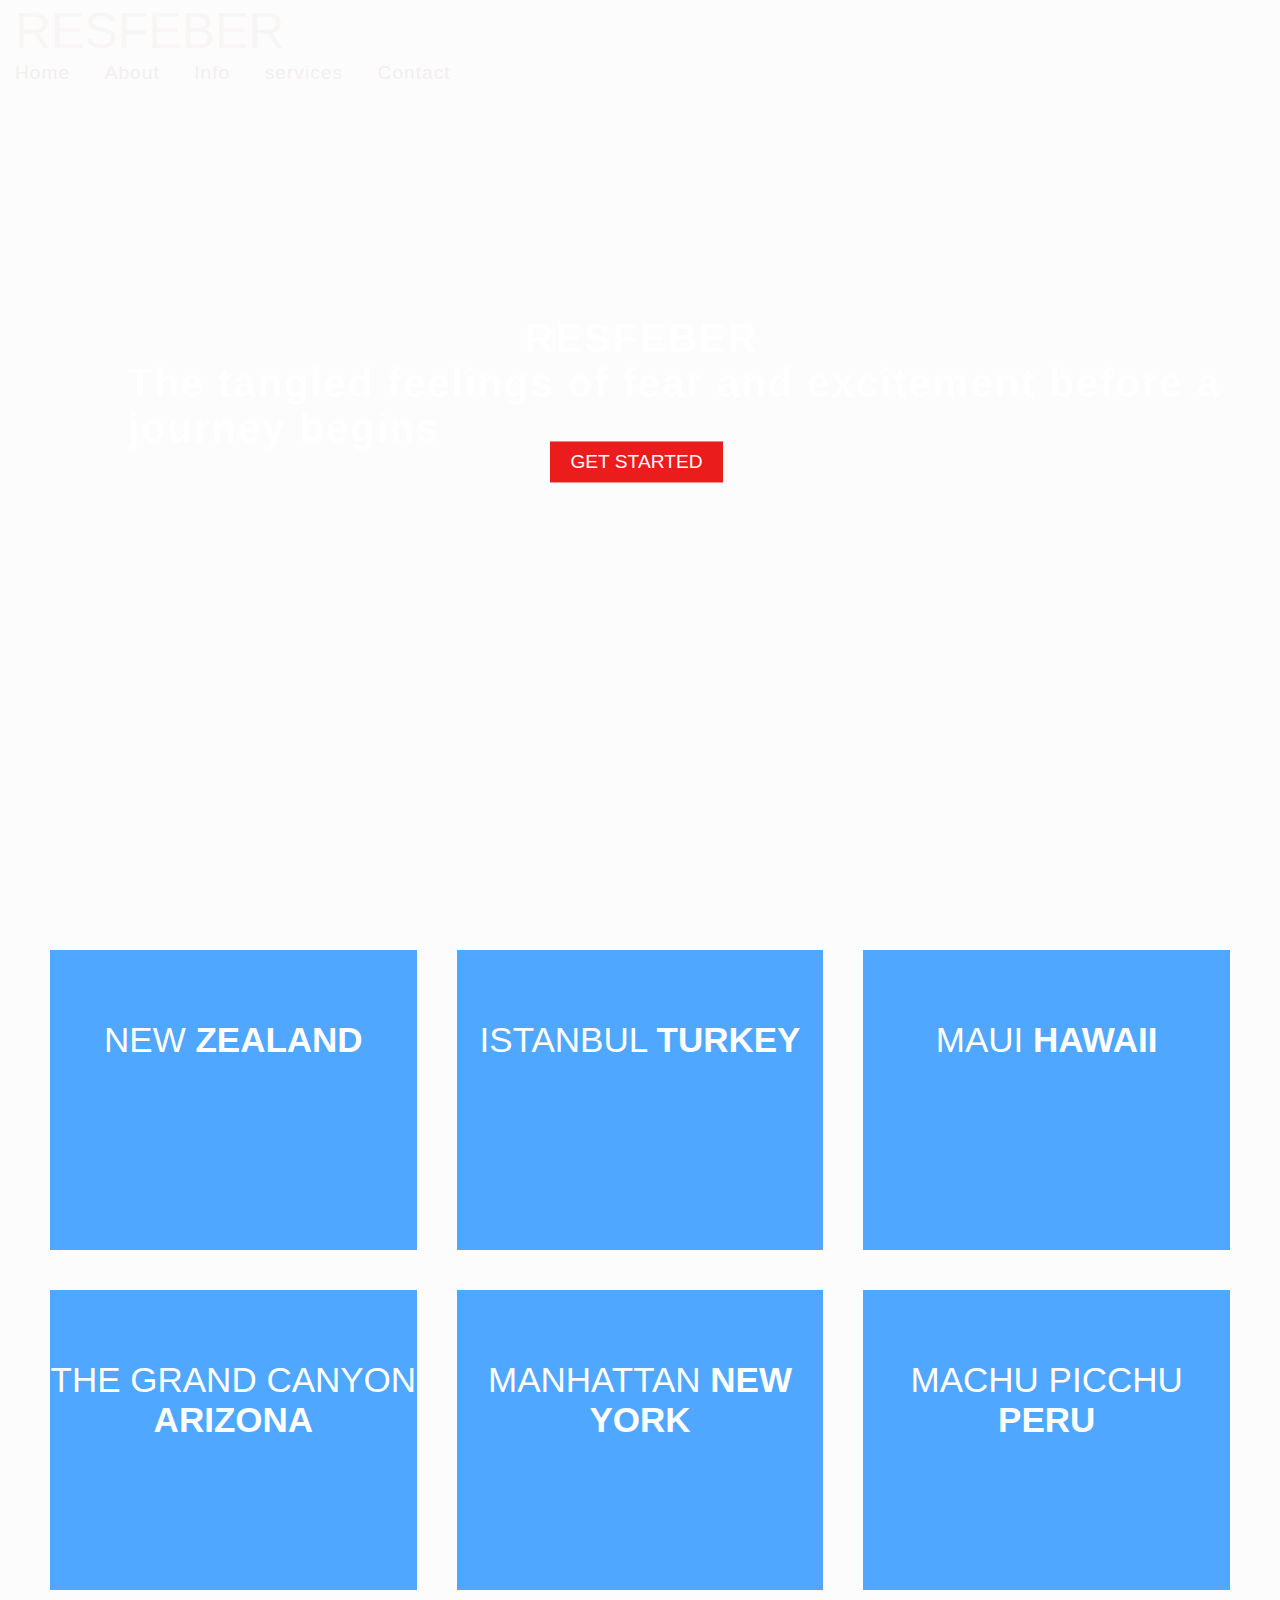
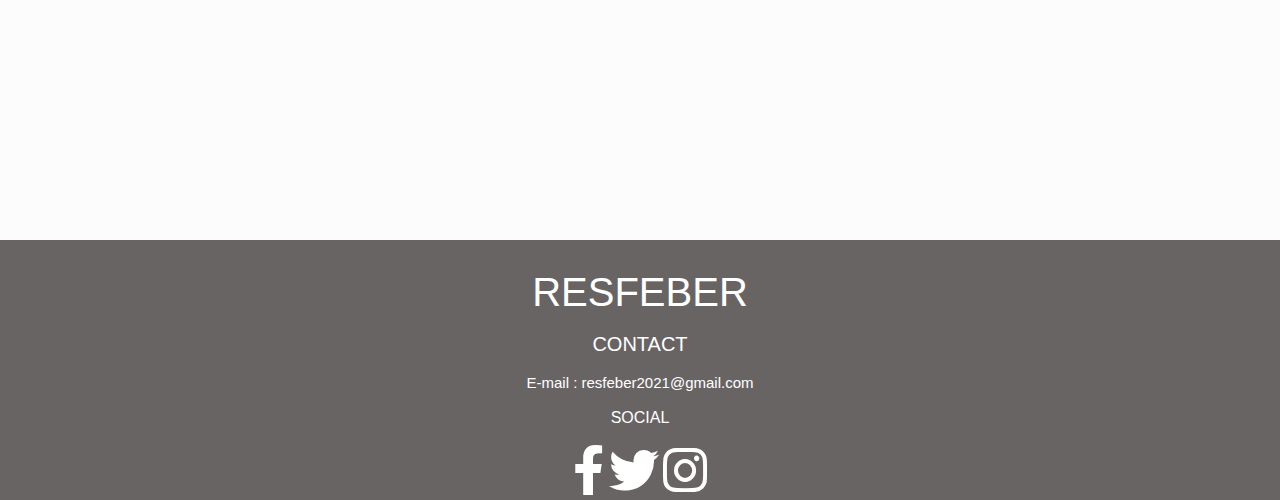
==== index.html @ 39d6c7fe "init" ====
<!DOCTYPE html>
<html lang="en">
<head>
  
  <meta charset="UTF-8">
  <meta http-equiv="X-UA-Compatible" content="IE=edge">
  <meta name="viewport" content="width=device-width, initial-scale=1.0">
  <title>Document</title>
  <link rel="stylesheet" href="style.css">
  <link rel="stylesheet" href="https://cdnjs.cloudflare.com/ajax/libs/font-awesome/6.0.0-beta2/css/all.min.css">


</head>
<body>
  
  <section>

    <header>
      <div class="content">
      <h2 class="logo">Resfeber</h2>

      <!-- <div class="header"></div>

    Navigation bar start-->
    <!-- <div class="nav">
      <div class="mobile-menu-bar">
        <p>Menu</p>
        <i class="fa fa-bars btn"></i>
      </div>
      <div class="menu">
        <a href="#">Home</a>
        <a href="#">About</a>
        <a href="#">Info</a>
        <a href="#">Contact</a>
        <a href="#">More</a>
      </div>
    </div>
    Navigation bar end --> 



      <div class="navigation">
        <a href="#">Home</a>
        <a href="#">About</a>
        <a href="#">Info</a>
        <a href="#">services</a>
        <a href="#">Contact</a>
        
      </div>
      <div class="col-md-6 offset-md-2 info">
        <h1 class="text-center">RESFEBER</h1>
        <h2 class="text-center">
          The tangled feelings of fear and excitement before a journey begins
        </h2>
        <a class="btn btn-md text-center ">GET STARTED</a>
    
      </div>
    </div>
    </header>
    <!-- <div class="col-md-6 offset-md-2 info">
      <h1 class="text-center">RESFEBER</h1>
      <p class="text-center">
        The tangled feelings of fear and excitement before a journey begins
      </p>
      <a class="btn btn-md text-center ">GET STARTED</a>

    </div> -->
    <!-- <div style="background-image: url(https://cdn.pixabay.com/photo/2016/11/22/19/25/man-1850181_1280.jpg);">
    </div> --> 
  </section>

  <div style="margin-bottom: 200px;">
    <section class="course">
      <h1></h1>

    </section>

       <!--image card layout start-->
    <div class="container">
      <!--image row start-->
      <div class="row">
        <!--image card start-->
        <div class="image">
          <img src="https://www.planetware.com/wpimages/2019/09/top-places-to-visit-in-the-world-new-zealand.jpg" alt="">
          <div class="details">
            <h2>New <span>Zealand</span></h2>
            <p>With its striking natural beauty, friendly citizens, and recent popularity due to its use as the filming location for the Lord of the Rings films (as well as many others), this island nation is one of the world's great places to visit. The biodiversity here is amazing—it's believed New Zealand was one of the last places on earth to have human inhabitants.</p>
            <div class="more">
              <a href="#" class="read-more">Read <span>More</span></a>
              <div class="icon-links">
                <a href="#"><i class="fas fa-heart"></i></a>
                <a href="#"><i class="fas fa-eye"></i></a>
                <a href="#"><i class="fas fa-paperclip"></i></a>
              </div>
            </div>
          </div>
        </div>
        <!--image card end-->
        <!--image card start-->
        <div class="image">
          <img src="https://www.planetware.com/wpimages/2019/09/top-places-to-visit-in-the-world-istanbul-turkey.jpg" alt="">
          <div class="details">
            <h2>Istanbul <span>Turkey</span></h2>
            <p>Turkey's capital city is another destination that offers a great mix of culture, food, and history. There are thousands of years of history here, starting with Ancient Greeks and Ancient Romans and leading up through the Ottoman Empire.</p>
            <div class="more">
              <a href="#" class="read-more">Read <span>More</span></a>
              <div class="icon-links">
                <a href="#"><i class="fas fa-heart"></i></a>
                <a href="#"><i class="fas fa-eye"></i></a>
                <a href="#"><i class="fas fa-paperclip"></i></a>
              </div>
            </div>
          </div>
        </div>
        <!--image card end-->
        <!--image card start-->
        <div class="image">
          <img src="https://www.planetware.com/wpimages/2019/09/top-places-to-visit-in-the-world-maui-hawaii.jpg" alt="">
          <div class="details">
            <h2>Maui <span>Hawaii</span></h2>
            <p>This Hawaiian island offers a wide range of experiences for visitors. You can surf, enjoy a meal on the beach at a five-star luxury resort in Wailea, ride a horse across a dormant volcano in Haleakala National Park, or hike through a rainforest in the West Maui Mountains. The natural scenery is amazing—it's truly one of the most beautiful islands in the world.</p>
            <div class="more">
              <a href="#" class="read-more">Read <span>More</span></a>
              <div class="icon-links">
                <a href="#"><i class="fas fa-heart"></i></a>
                <a href="#"><i class="fas fa-eye"></i></a>
                <a href="#"><i class="fas fa-paperclip"></i></a>
              </div>
            </div>
          </div>
        </div>
        <!--image card end-->
      </div>
      <!--image row end-->
      <!--image row start-->
      <div class="row">
        <!--image card start-->
        <div class="image">
          <img src="https://www.planetware.com/wpimages/2021/06/world-top-places-to-visit-grand-canyon-arizona-2.jpg" alt="">
          <div class="details">
            <h2>The Grand Canyon <span>Arizona</span></h2>
            <p>This incredible natural wonder is in the U.S. state of Arizona. It's one of those beautiful places for which photos or video just don't do it justice—its sheer size and scope is hard to comprehend.</p>
            <div class="more">
              <a href="#" class="read-more">Read <span>More</span></a>
              <div class="icon-links">
                <a href="#"><i class="fas fa-heart"></i></a>
                <a href="#"><i class="fas fa-eye"></i></a>
                <a href="#"><i class="fas fa-paperclip"></i></a>
              </div>
            </div>
          </div>
        </div>
        <!--image card end-->
        <!--image card start-->
        <div class="image">
          <img src="https://cdn.pixabay.com/photo/2016/11/23/15/32/pedestrians-1853552_1280.jpg" alt="">
          <div class="details">
            <h2>Manhattan <span>New York</span></h2>
            <p>One of the five boroughs of New York City, Manhattan is actually an island, bordered by the East River and the Hudson (and a little bit by the Harlem River). This island is a bit less than 23 square miles and is home to almost two million residents. Add in the daily influx of workers, and the island routinely holds close to four million people.</p>
            <div class="more">
              <a href="#" class="read-more">Read <span>More</span></a>
              <div class="icon-links">
                <a href="#"><i class="fas fa-heart"></i></a>
                <a href="#"><i class="fas fa-eye"></i></a>
                <a href="#"><i class="fas fa-paperclip"></i></a>
              </div>
            </div>
          </div>
        </div>
        <!--image card end-->
        <!--image card start-->
        <div class="image">
          <img src="https://www.planetware.com/wpimages/2019/09/top-places-to-visit-in-the-world-machu-picchu-peru.jpg" alt="">
          <div class="details">
            <h2>Machu Picchu <span>Peru</span></h2>
            <p>The journey to Machu Picchu typically starts in the mountain city of Cusco, which was the capital city of the Inca Empire. Cusco is a fascinating place to explore—be sure to spend a few days there before or after your Machu Picchu adventure.</p>
            <div class="more">
              <a href="#" class="read-more">Read <span>More</span></a>
              <div class="icon-links">
                <a href="#"><i class="fas fa-heart"></i></a>
                <a href="#"><i class="fas fa-eye"></i></a>
                <a href="#"><i class="fas fa-paperclip"></i></a>
              </div>
            </div>
          </div>
        </div>
        <!--image card end-->
      </div>
      <!--image row end-->
    </div>
    <!--image card layout end-->

      

        

      

    

  </div>

</div>
  </div>

  <div class="footer">
    <div class="container" >
    <div class="d-flex"  style="	height: 200px">
    <p class="text">RESFEBER</p><br>
    <p class="text1">CONTACT</p><br>
    <p class="text2">E-mail : resfeber2021@gmail.com</p><br>
    <p class="text3">SOCIAL</p><br>
    <div class="media-icons">
      <a href="#"><i class="fab fa-facebook-f"></i></a>
      <a href="#"><i class="fab fa-twitter"></i></a>
      <a href="#"><i class="fab fa-instagram"></i></a>
    </div>
  </div>
</div>
</div>
</body>
</html>
---- style.css ----
@import url('https://fonts.googleapis.com/css2?family=Poppins:wght@300;400;500;600;700;800;900&display=swap');

.test {
  margin: 0;
  padding: 0;
  box-sizing: border-box;
  font-family: "Poppins", sans-serif;
}
header {
  min-height: 100vh;
  width: 100%;
  background-image: url(https://cdn.pixabay.com/photo/2016/11/22/19/25/man-1850181_1280.jpg);
  background-position: center;
  background-size: cover;
  position: relative;

}
header .navigation{
	opacity: 100%;
	color: red;
}
/* 
content{
	background-image: url(https://cdn.pixabay.com/photo/2016/11/22/19/25/man-1850181_1280.jpg);
}
	 */


body{
  margin:auto;
  position: relative;
  /* width: 100%; */
  min-height: 100vh;
  display: flex;
  flex-direction: column;
  /* justify-content: flex-start;
  background: url(https://cdn.pixabay.com/photo/2016/11/22/19/25/man-1850181_1280.jpg)no-repeat;
  background-size: cover;
  background-position: center; */
}

/* linear-gradient(rgba(39, 42, 54, 0.7),rgba(35, 37, 43, 0.7)), */

header{
  position: relative;
  top: 0;
  width: 100%;
  padding: 0px;
  /* display: flex; */
  justify-content: space-between;
  align-items: center;
}

header .logo{
  
  position: relative;
  /* margin-bottom: 10%; */
  color: rgb(248, 245, 245);;
  font-size: 50px;
  text-decoration: none;
  text-transform: uppercase;
  font-weight: 50;
  padding: 2px 15px;
  letter-spacing: 0px;
}

header .navigation a{
  color: rgb(243, 239, 239);
  text-decoration: none;
  letter-spacing: 1px;
  padding: 2px 15px;
  border-radius: 20px;
  font-size:larger;
}

header .navigation a:not(:last-child){
  /* margin-right: 10px; */
}

header .navigation a:hover{
background: rgb(8, 0, 0);
}
header .info{
  margin-top: 20%;
  transform: translateY(-15%);
}
header .info h1{
  margin-left: 41%; 
  font-size: 2.5em;
  font-weight: 700;
  color: #fff;
  letter-spacing: 2px;
}
header .info h2{
  margin-left: 10%;
  font-size: 2.5em;
  font-weight: 700;
  color: #fff;
  letter-spacing: 2px;
}

header .info p{
  /* margin-left: 20%;
  margin-right: 20%; */
  padding: 10px 155px 20px 120px;
	font-size: 2em;
  font-weight: 700;
  color: rgb(179, 179, 170);
  letter-spacing: 2px;
}
header .info a{
  margin-left: 43%;
  transform: translateX(-50%);
  color: #fff;
  background: rgb(235, 28, 28);
  padding: 10px 20px;
  font-size: 1.2em;
  font-weight: 350;
}
header .info a:hover{
  background: rgb(235, 86, 86);
}
@import url('https://fonts.googleapis.com/css2?family=Raleway:wght@300;400;500;600;700;800&display=swap');

*{
	margin: 0;
	padding: 0;
	box-sizing: border-box;
}

body{
	height: 100vh;
	font-family: "Raleway", sans-serif;
	background: #2F3238;
}

.container{
	margin: 30px;
}

.row{
	width: 100%;
	display: flex;
	justify-content: center;
	flex-wrap: wrap;
}

.image{
	background: #50A7FF;
	position: relative;
	flex: 1;
	max-width: 460px;
	height: 300px;
	margin: 20px;
	overflow: hidden;
}

.image img{
	opacity: 0.8;
	position: relative;
	vertical-align: top;
	transition: 0.6s;
	transition-property: opacity;
}

.image:hover img{
	opacity: 1;
}

.image .details{
	z-index: 1;
	position: absolute;
	top: 0;
	right: 0;
	color: #fff;
	width: 100%;
	height: 100%;
}

.image .details h2{
	text-align: center;
	font-size: 35px;
	text-transform: uppercase;
	font-weight: 300;
	margin-top: 70px;
	transition: 0.4s;
	transition-property: transform;
}

.image .details h2 span{
	font-weight: 900;
}

.image:hover .details h2{
	transform: translateY(-30px);
}

.image .details p{
	margin: 30px 30px 0 30px;
	font-size: 18px;
	font-weight: 600;
	text-align: center;
	opacity: 0;
	transition: 0.6s;
	transition-property: opacity, transform;
}

.image:hover .details p{
	opacity: 1;
	transform: translateY(-40px);
}

.more{
	position: absolute;
	background: rgba(255, 255, 255, 0.8);
	width: 100%;
	display: flex;
	justify-content: space-between;
	align-items: center;
	padding: 15px;
	bottom: -60px;
	transition: 0.6s;
	transition-property: bottom;
}

.image:hover .more{
	bottom: 0;
}

.more .read-more{
	color: #000;
	text-decoration: none;
	font-size: 20px;
	font-weight: 500;
	text-transform: uppercase;
}

.more .read-more span{
	font-weight: 900;
}

.more .icon-links i{
	color: #000;
	font-size: 20px;
}

.more .icon-links a:not(:last-child) i{
	margin-right: 20px;
}

/* Responsive CSS */

@media (max-width: 1080px){
	.image{
		flex: 100%;
		max-width: 480px;
	}
}

@media (max-width: 400px){
	.image .details p{
		font-size: 16px;
	}

	.more .read-more, .more .icon-links a i{
		font-size: 18px;
	}
}
  
*{
	margin: 0;
	padding: 0;
	box-sizing: border-box;
}
body{
	background: #fcfcfc;
}

.footer {
	position: relative;
	left: 0;
	bottom: 0;
	width: 100%;
	background-color: rgb(105, 100, 100);
	color: white;
	text-align: center;

}
.footer a i{
	font-size: 50px;
	color: #fff;
}

.text {
	font-size: 40px;
}
.text1{
	font-size: 20px;
}
.text2 {
	font-size: 15px;
}
.text3 {
	font-size: 20;
}

/* <div class="media-icons">

        <a href="#"><i class="fab fa-facebook-f"></i></a>
        <a href="#"><i class="fab fa-twitter"></i></a>
        <a href="#"><i class="fab fa-instagram"></i></a>
      </div> */
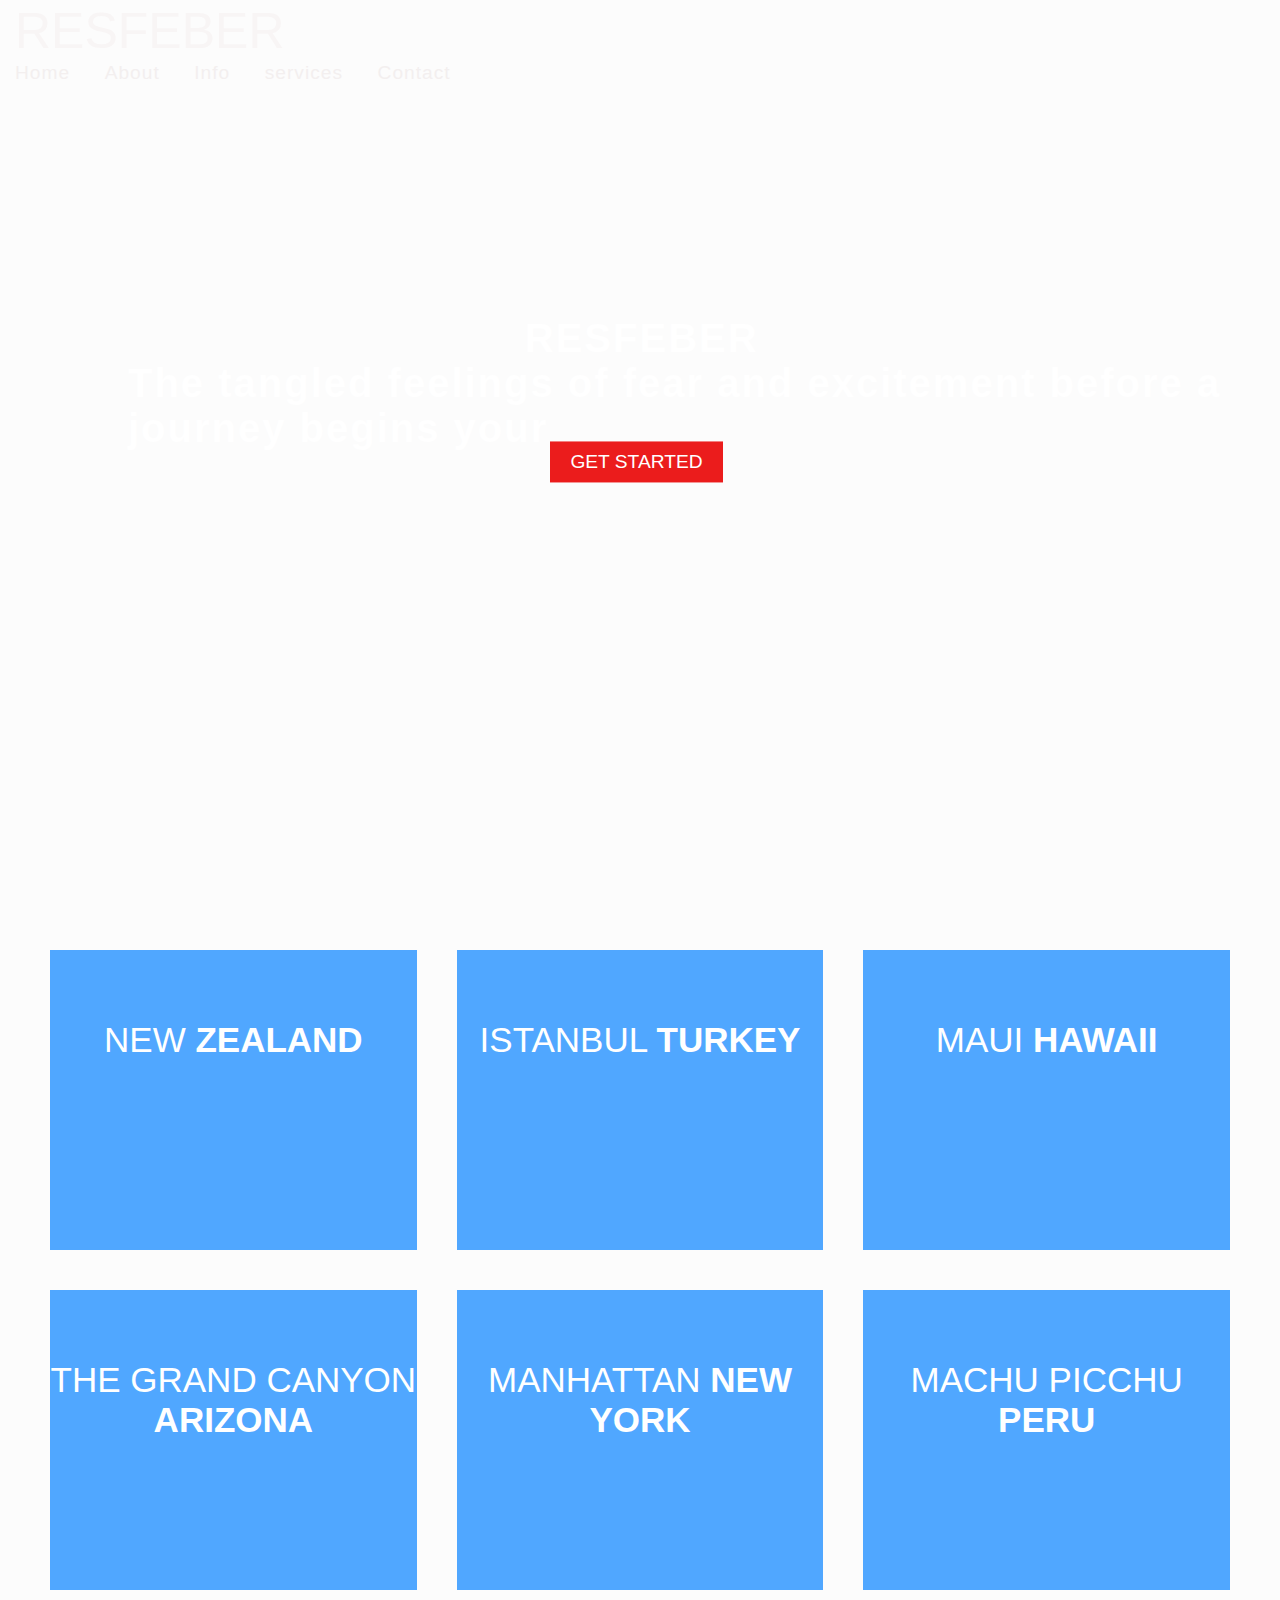
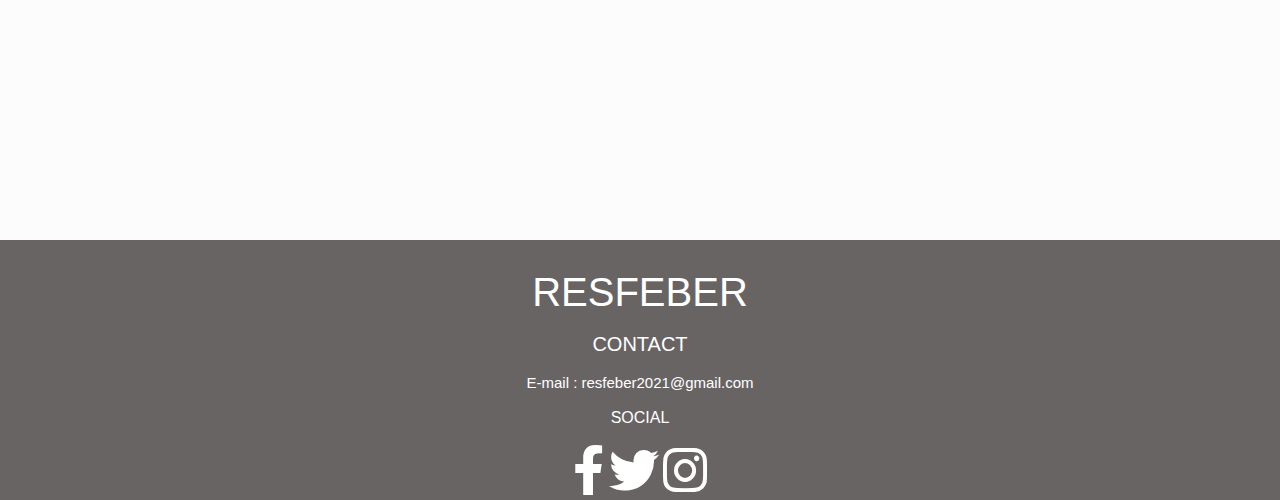
==== commit 0bdb3e31: "update index" ====
--- a/index.html
+++ b/index.html
@@ -50,7 +50,7 @@
       <div class="col-md-6 offset-md-2 info">
         <h1 class="text-center">RESFEBER</h1>
         <h2 class="text-center">
-          The tangled feelings of fear and excitement before a journey begins
+          The tangled feelings of fear and excitement before a journey begins your
         </h2>
         <a class="btn btn-md text-center ">GET STARTED</a>
     
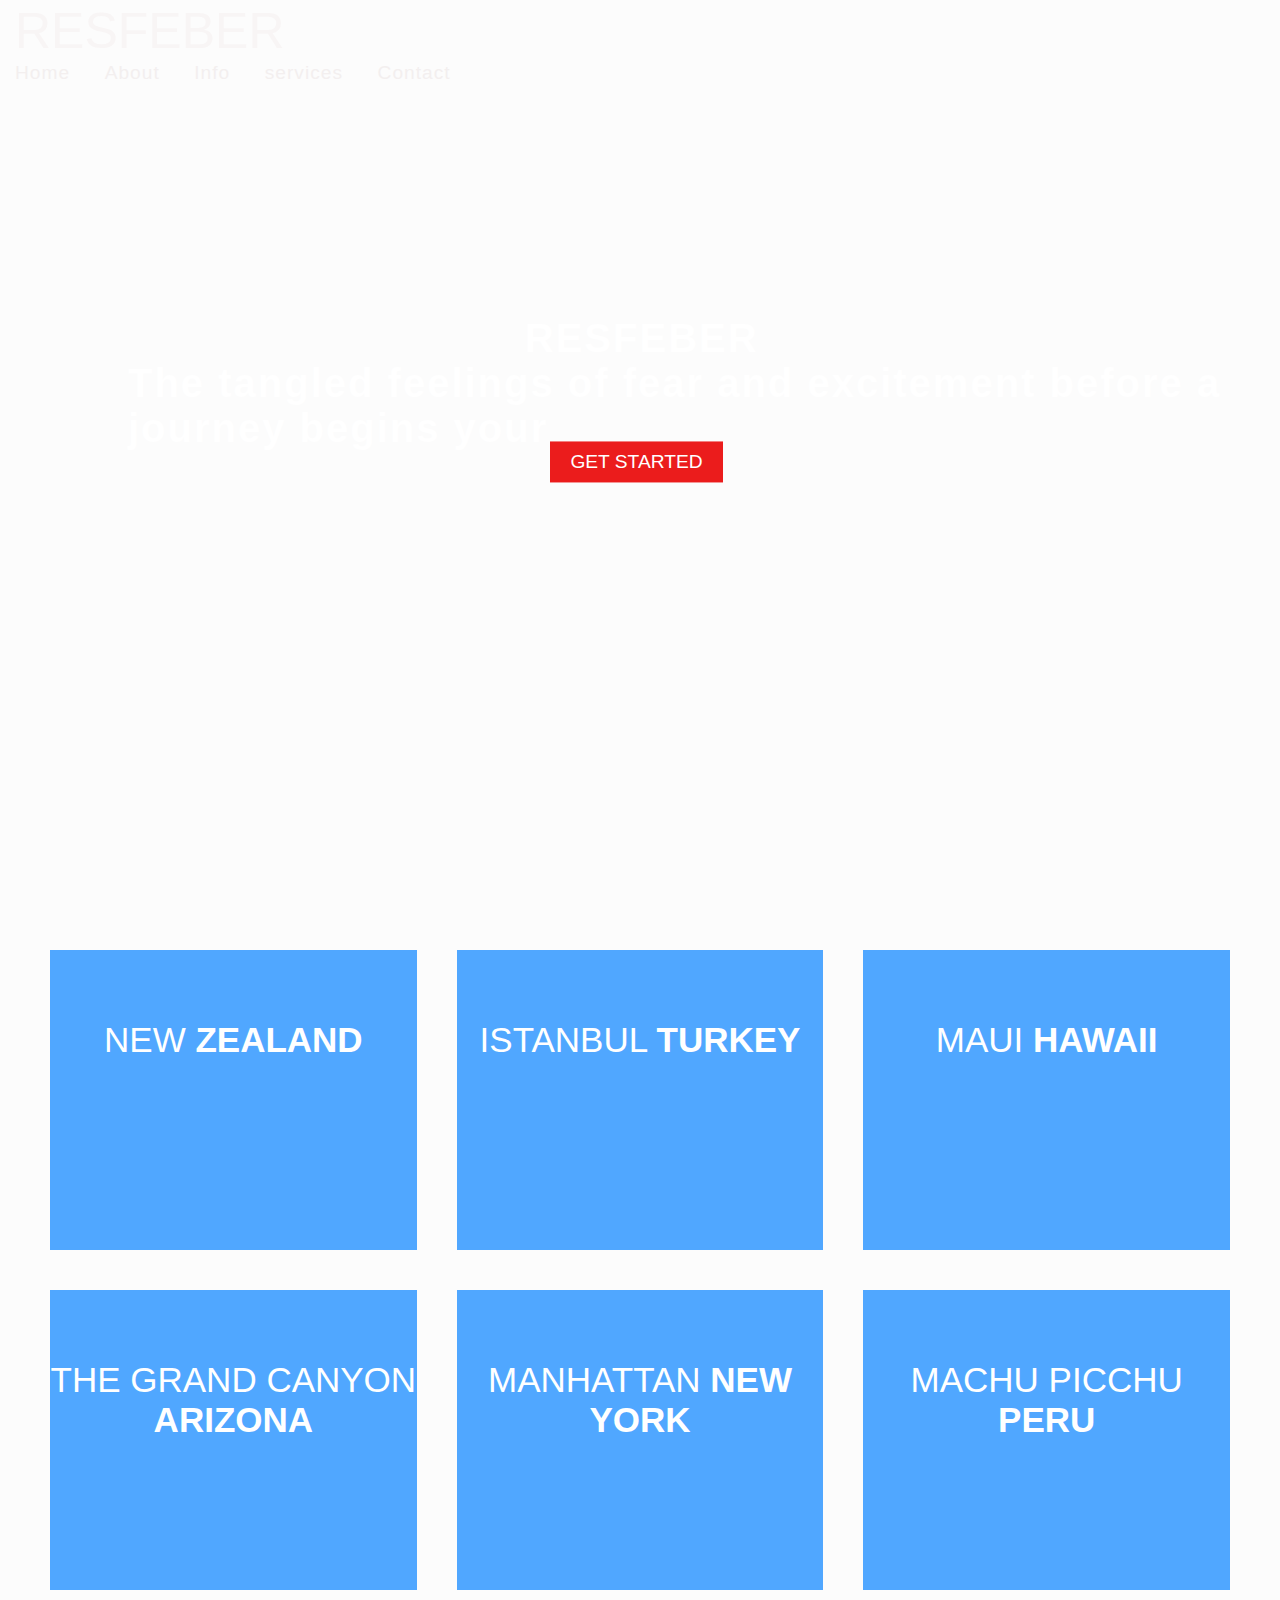
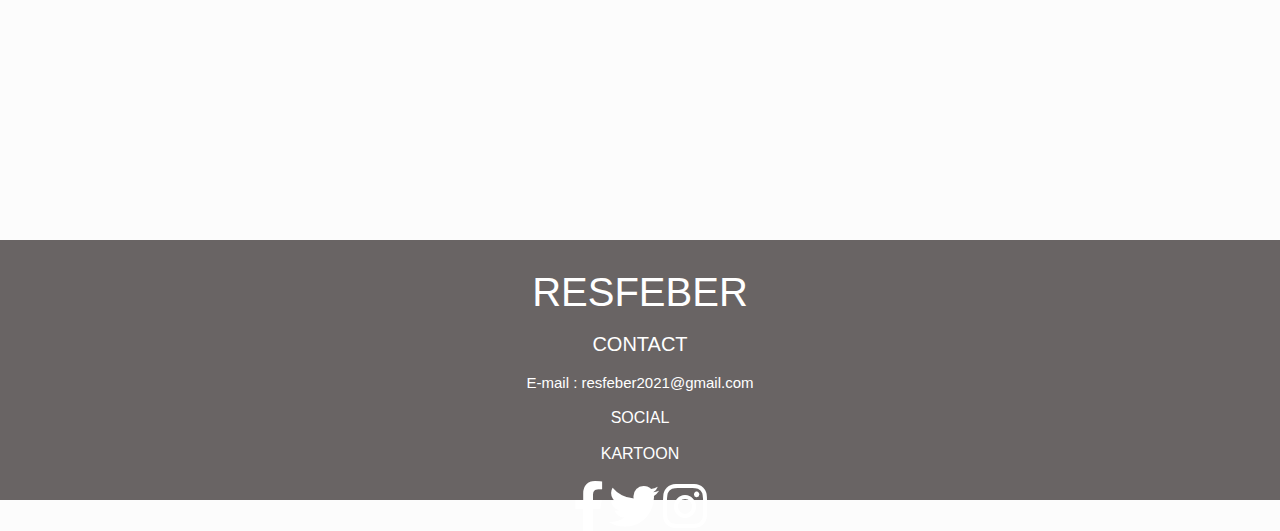
==== commit 2b7978b4: "update index" ====
--- a/index.html
+++ b/index.html
@@ -210,6 +210,10 @@
     <p class="text1">CONTACT</p><br>
     <p class="text2">E-mail : resfeber2021@gmail.com</p><br>
     <p class="text3">SOCIAL</p><br>
+
+    <p class="text4">KARTOON</p><br>
+
+
     <div class="media-icons">
       <a href="#"><i class="fab fa-facebook-f"></i></a>
       <a href="#"><i class="fab fa-twitter"></i></a>
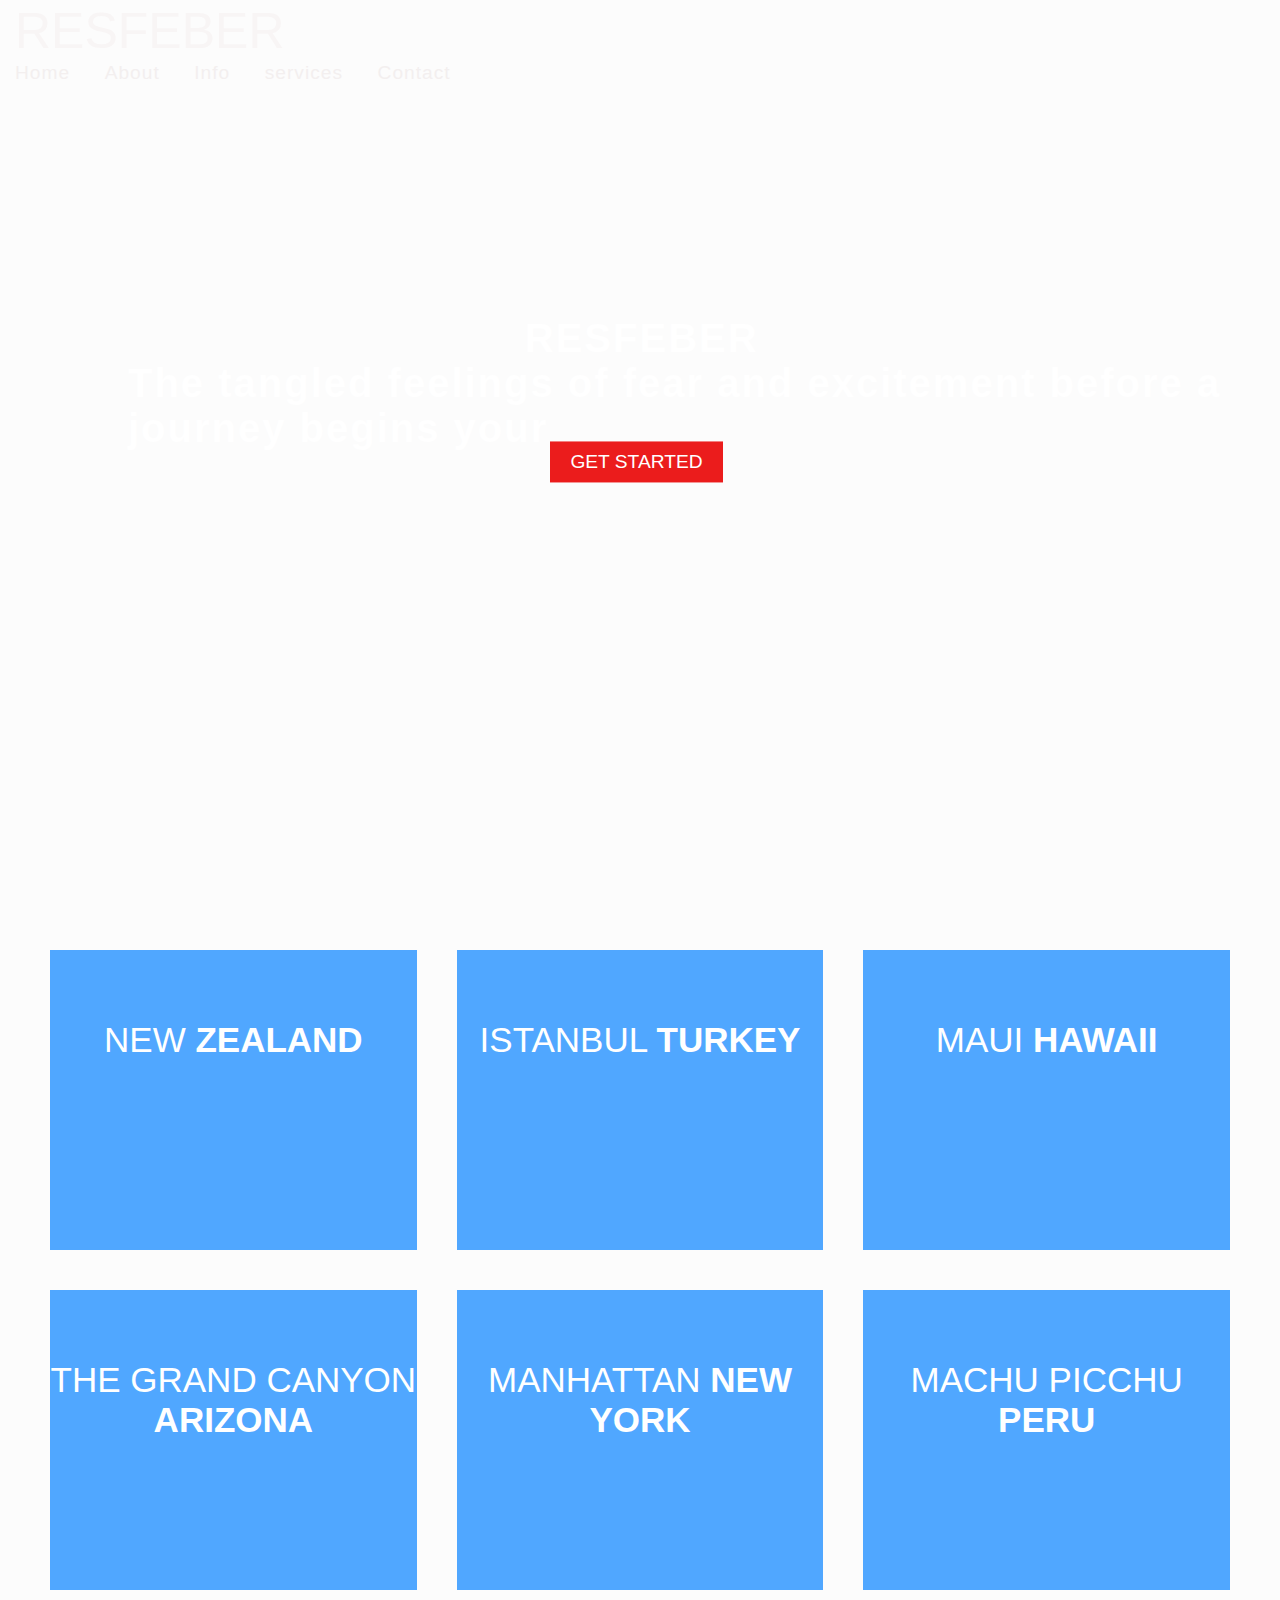
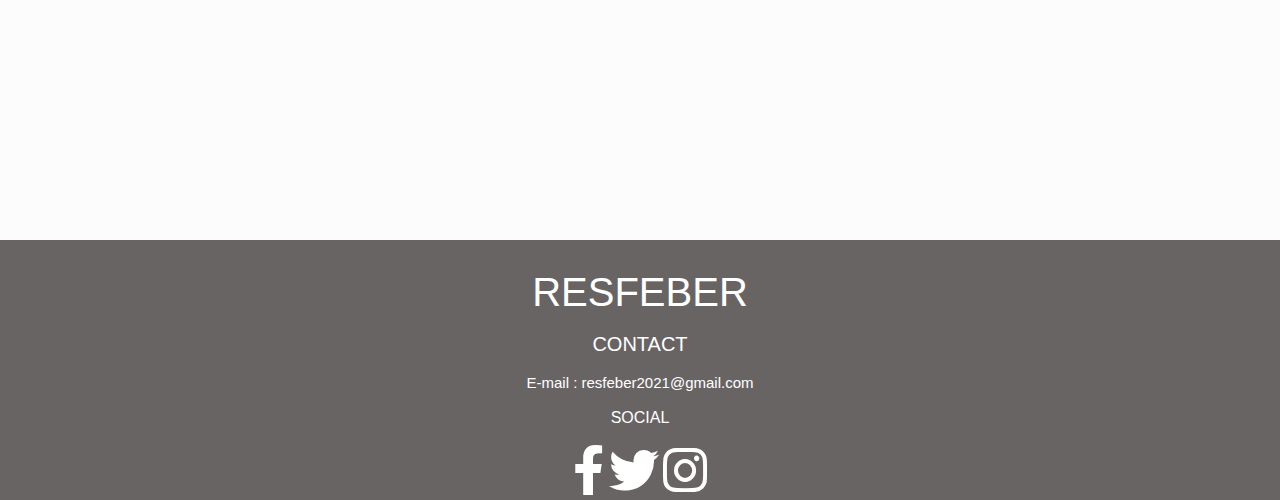
==== commit 989d3eed: "update index" ====
--- a/index.html
+++ b/index.html
@@ -211,9 +211,6 @@
     <p class="text2">E-mail : resfeber2021@gmail.com</p><br>
     <p class="text3">SOCIAL</p><br>
 
-    <p class="text4">KARTOON</p><br>
-
-
     <div class="media-icons">
       <a href="#"><i class="fab fa-facebook-f"></i></a>
       <a href="#"><i class="fab fa-twitter"></i></a>
